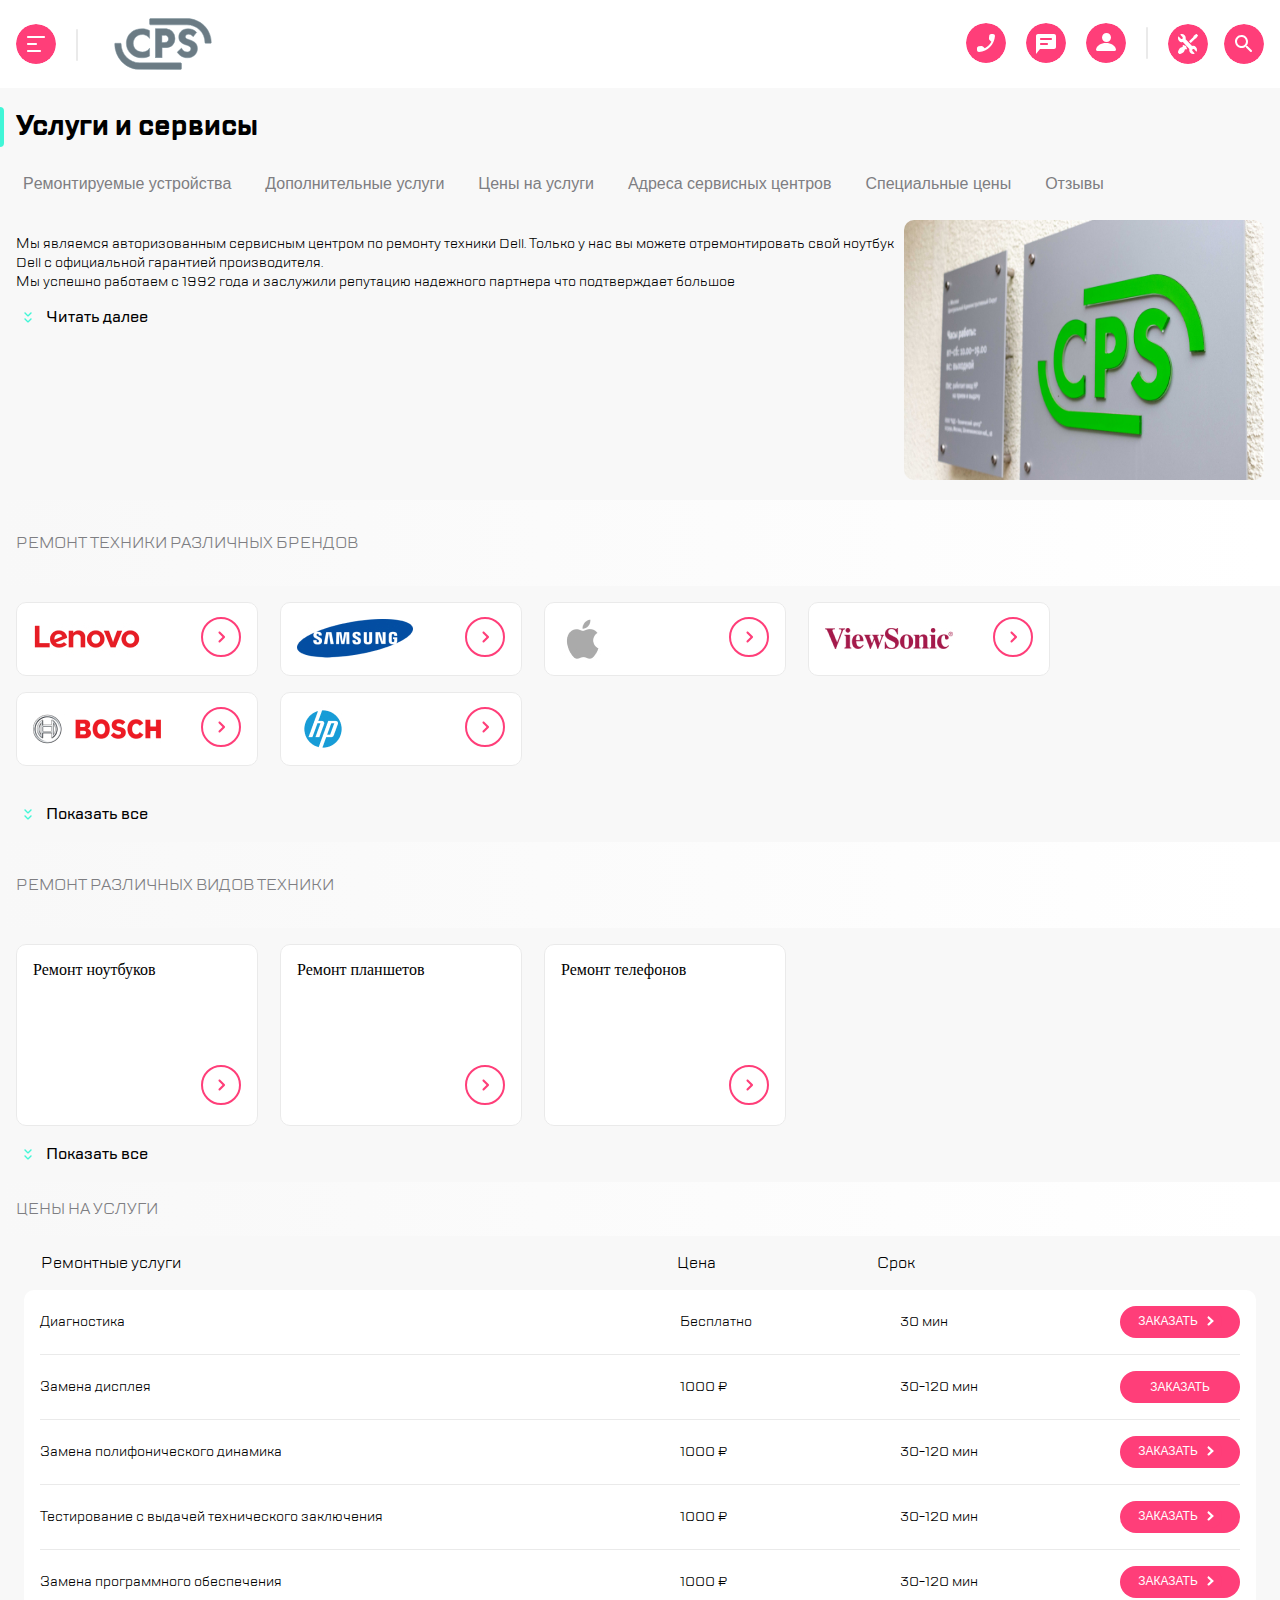
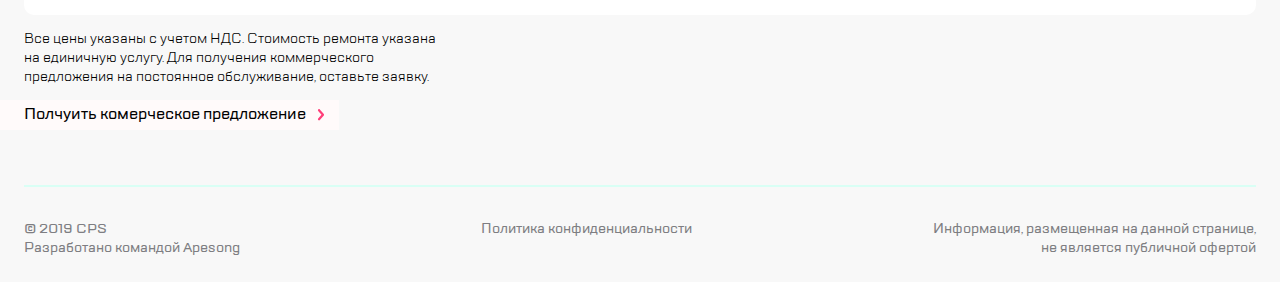
==== index.html @ 18a18266 "Updates" ====
<!DOCTYPE html>
<html lang="en">
<head>
    <meta charset="UTF-8">
    <meta name="viewport" content="width=device-width,user-scalable=no,initial-scale=1,maximum-scale=1,minimum-scale=1">
    <meta http-equiv="X-UA-Compatible" content="ie=edge">
    <title>Webpack 4 Starter</title>
<link href="style.css" rel="stylesheet"></head>
<body>
  <div class="container">
    <div class="popup-menu">
      <div class="popup-menu__content">
        <header class="popup-menu__header">
          <nav class="popup-menu__nav">
            <div class="popup-menu__button">
              <button class="popup-menu__burger popup-menu__button-head"></button>
              <img class="logo" src="img/icons/logo.svg">
            </div>
            <div class="popup-menu__button-menu">
              <button class="popup-menu__button-search popup-menu__button-head">
              </button>
            </div>
          </nav>
        </header>
        <main class="popup-menu__main">
          <ul class="popup-menu__main-table">
            <li class="popup-menu__list"><button class="popup-menu__button-list">Ремонт техники</button></li>
            <li class="popup-menu__list"><button class="popup-menu__button-list">Услуги и сервисы</button></li>
            <li class="popup-menu__list"><button class="popup-menu__button-list">Корпоративным клиентам</button></li>
            <li class="popup-menu__list"><button class="popup-menu__button-list">Продавцaм техники</button></li>
            <li class="popup-menu__list"><button class="popup-menu__button-list">Партнерам</button></li>
            <li class="popup-menu__list"><button class="popup-menu__button-list">Производителям</button></li>
            <li class="popup-menu__list"><button class="popup-menu__button-list">Наши сервисные центры</button></li>
            <li class="popup-menu__list"><button class="popup-menu__button-list">Контакты</button></li>
          </ul>
        </main>
        <footer class="popup-menu__footer">
          <div class="popup-menu__footer-conteiner-button">
            <button class="popup-menu__button-head popup-menu__footer-button--phone">
            </button>
            <button class="popup-menu__button-head popup-menu__footer-button--message">
            </button>
            <button class="popup-menu__button-head popup-menu__footer-button--profile">
            </button>
          </div>
          <div class="popup-menu__feedback">
            <p class="popup-menu__feedback-mail">mail@cps.com</p>
            <h1 class="popup-menu__feedback-phone">8 800 890 8900</h1>
          </div>
          <div class="popup-menu__language">
            <button class="popup-menu__language-button">RU</button>
            <button class="popup-menu__language-button">EN</button>
            <button class="popup-menu__language-button">CH</button>
          </div>
        </footer>
      </div>
    </div>

    <header class="header">
      <div class="header__menu">
        <div class="header__burger-menu">
          <button class="button button__burger"></button>
          <img class="header__logo" src="img/icons/logo.svg">
        </div>
        <div class="header__menu-buttons">
          <div class="header__mobil">
          <button class="button button__phone"></button>
          <button class="button button__message"></button>
          <button class="button button__profile"></button>
          </div>
          <button class="button button__repair"></button>
          <button class="button button__search"></button>
        </div>
      </div>
    </header>

    <menu>
      <nav class="menu container__menu">
        <div class="menu__menu-flex">
        <h1 class="menu__header-text">Услуги и сервисы</h1>
        <div class="menu__button">
          <p class="menu__text">Оставить заявку</p><button class="menu__button-remont"></button>
          <p class="menu__text">Статус ремонта</p><button class="menu__button-poisk"></button>
        </div>
        </div>
        <ul class="menu__navigation">
          <li class="menu__navigation-button"><button class="menu__navigation--button">Рeмонтируемые устройства</button></li>
          <li class="menu__navigation-button"><button class="menu__navigation--button">Дополнительные услуги</button></li>
          <li class="menu__navigation-button"><button class="menu__navigation--button">Цены на услуги</button></li>
          <li class="menu__navigation-button"><button class="menu__navigation--button">Адреса сервисных центров</button></li>
          <li class="menu__navigation-button"><button class="menu__navigation--button">Специальные цены</button></li>
          <li class="menu__navigation-button"><button class="menu__navigation--button">Отзывы</button></li>
        </ul>
      </nav>
    </menu>

    <section class="content">
      <div class="content__text">
        <p class="content__text-on">
          Мы являемся авторизованным сервисным центром по ремонту техники Dell.
          Только у нас вы можете отремонтировать свой ноутбук Dell с официальной гарантией производителя.<br>
          Мы успешно работаем с 1992 года и заслужили репутацию надежного партнера
          что подтверждает большое
        <span class="content__text-to">
          количество постоянных клиентов. Мы гордимся тем, что к нам обращаются по рекомендациям и, в свою очередь,
          советуют нас родным и близким.
        </span>
        </p>
        <div class="content__button">
          <img class="content__button-image" src="img/icons/icon-down.svg">
        <button class="content__button--show-text">Читать далее</button>
        </div>
      </div>
      <div class="content__image">
        <img class="content__pic" src="img/icons/biglogo.jpg">
      </div>
    </section>

    <section class="repaer-brend">
      <div class="repaer-brend__conteiter">
        <div class="repaer-brend__header">
          <p>РЕМОНТ ТЕХНИКИ РАЗЛИЧНЫХ БРЕНДОВ</p>
        </div>
        <div class="repaer-brend__swiper swiper">
          <ul class="repaer-brend__navigation swiper-wrapper">
            <li class="repaer-brend__slaid swiper-slide">
              <div class="repaer-brend__slaid-content slide__content">
                <img src="img/logo/lenovo.jpg">
                <a href="#"><img src="img/logo/next.svg"></a>
              </div>
            </li>
            <li class="repaer-brend__slaid swiper-slide">
              <div class="repaer-brend__slaid-content">
                <img src="img/logo/sams.jpg">
                <a href="#"><img src="img/logo/next.svg"></a>
              </div>
            </li>
            <li class="repaer-brend__slaid swiper-slide">
              <div class="repaer-brend__slaid-content">
                <img src="img/logo/aple.jpg">
                <a href="#"><img src="img/logo/next.svg"></a>
              </div>
            </li>
            <li class="repaer-brend__slaid swiper-slide">
              <div class="repaer-brend__slaid-content">
                <img src="img/logo/view.jpg">
                <a href="#"><img src="img/logo/next.svg"></a>
              </div>
            </li>
            <li class="repaer-brend__slaid swiper-slide">
              <div class="repaer-brend__slaid-content">
                <img src="img/logo/bosh.jpg">
                <a href="#"><img src="img/logo/next.svg"></a>
              </div>
            </li>
            <li class="repaer-brend__slaid swiper-slide">
              <div class="repaer-brend__slaid-content">
                <img src="img/logo/hp.jpg">
                <a href="#"><img src="img/logo/next.svg"></a>
              </div>
            </li>
            <li class="repaer-brend__slaid swiper-slide repaer-brend__show">
              <div class="repaer-brend__slaid-content">
                <img src="img/logo/acer.jpg">
                <a href="#"><img src="img/logo/next.svg"></a>
              </div>
            </li>
            <li class="repaer-brend__slaid swiper-slide repaer-brend__show">
              <div class="repaer-brend__slaid-content">
                <img src="img/logo/sony.jpg">
                <a href="#"><img src="img/logo/next.svg"></a>
              </div>
            </li>
            <li class="repaer-brend__slaid swiper-slide repaer-brend__show">
              <div class="repaer-brend__slaid-content">
                <img src="img/logo/lenovo.jpg">
                <a href="#"><img src="img/logo/next.svg"></a>
              </div>
            </li>
            <li class="repaer-brend__slaid swiper-slide repaer-brend__show">
              <div class="repaer-brend__slaid-content">
                <img src="img/logo/sams.jpg">
                <a href="#"><img src="img/logo/next.svg"></a>
              </div>
            </li>
            <li class="repaer-brend__slaid swiper-slide repaer-brend__show">
              <div class="repaer-brend__slaid-content">
                <img src="img/logo/aple.jpg">
                <a href="#"><img src="img/logo/next.svg"></a>
              </div>
            </li>
          </ul>
          <div class="repaer-brend__paginator swiper-pagination"></div>
        </div>
      </div>
      <div class="repaer-brend__button">
        <img class="repaer-brend-image" src="img/icons/icon-down.svg">
        <button class="repaer-brend__button--show-text">Показать все</button>
      </div>
    </section>

    <section class="repaer-apparats">
      <div class="repaer-apparats__conteiner">
        <div class="repaer-apparats__header">
          <p class="repaer-apparats__header-text">РЕМОНТ РАЗЛИЧНЫХ ВИДОВ ТЕХНИКИ</p>
        </div>
        <div class="repaer-apparats__swiper swiper-to">
          <ul class="repaer-apparats__navigation swiper-wrapper">
            <li class="repaer-apparats__slaid swiper-slide">
              <div class="repaer-apparats__slaid-content slide__content">
                <p class="repaer-apparats__slaid-content-text">Ремонт ноутбуков</p>
                <a href="#"><img src="img/logo/next.svg"></a>
              </div>
            </li>
            <li class="repaer-apparats__slaid swiper-slide">
              <div class="repaer-apparats__slaid-content slide__content">
                <p class="repaer-apparats__slaid-content-text">Ремонт планшетов</p>
                <a href="#"><img src="img/logo/next.svg"></a>
              </div>
            </li>
            <li class="repaer-apparats__slaid swiper-slide">
              <div class="repaer-apparats__slaid-content slide__content">
                <p class="repaer-apparats__slaid-content-text">Ремонт телефонов</p>
                <a href="#"><img src="img/logo/next.svg"></a>
              </div>
            </li>
            <li class="repaer-apparats__slaid swiper-slide repaer-apparats__show">
              <div class="repaer-apparats__slaid-content slide__content">
                <p class="repaer-apparats__slaid-content-text">Ремонт наушников</p>
                <a href="#"><img src="img/logo/next.svg"></a>
              </div>
            </li>
            <li class="repaer-apparats__slaid swiper-slide repaer-apparats__show">
              <div class="repaer-apparats__slaid-content slide__content">
                <p class="repaer-apparats__slaid-content-text">Ремонт моноблоков</p>
                <a href="#"><img src="img/logo/next.svg"></a>
              </div>
            </li>
            <li class="repaer-apparats__slaid swiper-slide repaer-apparats__show">
              <div class="repaer-apparats__slaid-content slide__content">
                <p class="repaer-apparats__slaid-content-text">Ремонт экранов</p>
                <a href="#"><img src="img/logo/next.svg"></a>
              </div>
            </li>
          </ul>
          <div class="repaer-apparats__paginator swiper-pagination-to"></div>
        </div>
      </div>
      <div class="repaer-apparats__button">
        <img class="repaer-apparats-image" src="img/icons/icon-down.svg">
        <button class="repaer-apparats__button--show-text">Показать все</button>
      </div>
    </section>

    <section class="pricer">
      <div class="pricer__conteiter">
        <div class="pricer__header">
          <p class="pricer__header-text">ЦЕНЫ НА УСЛУГИ</p>
        </div>
        <div class="pricer__table table">
          <div class="table__head">
            <div class="table__header-grow">Ремонтные услуги</div>
            <div class="table__header">Цена</div>
            <div class="table__header">Срок</div>
            <div class="table__header"></div>
          </div>
          <div class="table__body">
            <div class="table__row">
              <div class="table__data-grow">Диагностика</div>
              <div class="table__data">Бесплатно</div>
              <div class="table__data">30 мин</div>
              <div class="table__data-button">
                <button class="table__button">ЗАКАЗАТЬ<img src="img/icons/butt-price.svg"></button>
              </div>
            </div>
            <div class="table__row">
              <div class="table__data-grow">Замена дисплея</div>
              <div class="table__data">1000 ₽</div>
              <div class="table__data">30-120 мин</div>
              <div class="table__data-button">
                <button class="table__button">ЗАКАЗАТЬ</button>
              </div>
            </div>
            <div class="table__row">
              <div class="table__data-grow">Замена полифонического динамика</div>
              <div class="table__data">1000 ₽</div>
              <div class="table__data">30-120 мин</div>
              <div class="table__data-button">
                <button class="table__button">ЗАКАЗАТЬ<img src="img/icons/butt-price.svg"></button>
              </div>
            </div>
            <div class="table__row">
              <div class="table__data-grow">Тестирование с выдачей технического заключения</div>
              <div class="table__data">1000 ₽</div>
              <div class="table__data">30-120 мин</div>
              <div class="table__data-button">
                <button class="table__button">ЗАКАЗАТЬ<img src="img/icons/butt-price.svg"></button>
              </div>
            </div>
            <div class="table__row">
              <div class="table__data-grow">Замена программного обеспечения</div>
              <div class="table__data">1000 ₽</div>
              <div class="table__data">30-120 мин</div>
              <div class="table__data-button">
                <button class="table__button">ЗАКАЗАТЬ<img src="img/icons/butt-price.svg"></button>
              </div>
            </div>
          </div>
        </div>
        <div class="pricer__swiper swiper-the">
          <ul class="pricer__navigation swiper-wrapper">
            <li class="pricer__slaid swiper-slide slide">
              <div class="pricer__slaid-content slide__content">
                <p class="pricer__slaid--head">Ремонтные услуги</p>
                <p class="pricer__slaid--text">Тестирование с выдачей технического заключения</p>
                <p class="pricer__slaid--price-head">Цена</p>
                <p class="pricer__slaid--price">Беслпатно</p>
                <p class="pricer__slaid--time">Срок</p>
                <div class="pricer__slaid-flex">
                  <p class="pricer__slaid--time-min">30-120 мин</p>
                  <button class="pricer__button">Заказать<img src="img/icons/butt-price.svg"></button>
                </div>
              </div>
            </li>
            <li class="pricer__slaid swiper-slide">
              <div class="pricer__slaid-content slide__content">
                <p class="pricer__slaid--head">Ремонтные услуги</p>
                <p class="pricer__slaid--text">Тестирование с выдачей технического заключения</p>
                <p class="pricer__slaid--price-head">Цена</p>
                <p class="pricer__slaid--price">Беслпатно</p>
                <p class="pricer__slaid--time">Срок</p>
                <div class="pricer__slaid-flex">
                  <p class="pricer__slaid--time-min">30-120 мин</p>
                  <button class="pricer__button">Заказать<img src="img/icons/butt-price.svg"></button>
                </div>
              </div>
            </li>
            <li class="pricer__slaid swiper-slide">
              <div class="pricer__slaid-content slide__content">
                <p class="pricer__slaid--head">Ремонтные услуги</p>
                <p class="pricer__slaid--text">Тестирование с выдачей технического заключения</p>
                <p class="pricer__slaid--price-head">Цена</p>
                <p class="pricer__slaid--price">Беслпатно</p>
                <p class="pricer__slaid--time">Срок</p>
                <div class="pricer__slaid-flex">
                  <p class="pricer__slaid--time-min">30-120 мин</p>
                  <button class="pricer__button">Заказать<img src="img/icons/butt-price.svg"></button>
                </div>
              </div>
            </li>
            <li class="pricer__slaid swiper-slide">
              <div class="pricer__slaid-content slide__content">
                <p class="pricer__slaid--head">Ремонтные услуги</p>
                <p class="pricer__slaid--text">Тестирование с выдачей технического заключения</p>
                <p class="pricer__slaid--price-head">Цена</p>
                <p class="pricer__slaid--price">Беслпатно</p>
                <p class="pricer__slaid--time">Срок</p>
                <div class="pricer__slaid-flex">
                  <p class="pricer__slaid--time-min">30-120 мин</p>
                  <button class="pricer__button">Заказать<img src="img/icons/butt-price.svg"></button>
                </div>
              </div>
            </li>
            <li class="pricer__slaid swiper-slide">
              <div class="pricer__slaid-content slide__content">
                <p class="pricer__slaid--head">Ремонтные услуги</p>
                <p class="pricer__slaid--text">Тестирование с выдачей технического заключения</p>
                <p class="pricer__slaid--price-head">Цена</p>
                <p class="pricer__slaid--price">Беслпатно</p>
                <p class="pricer__slaid--time">Срок</p>
                <div class="pricer__slaid-flex">
                  <p class="pricer__slaid--time-min">30-120 мин</p>
                  <button class="pricer__button">Заказать<img src="img/icons/butt-price.svg"></button>
                </div>
              </div>
            </li>
          </ul>
          <div class="pricer__paginator swiper-pagination-the"></div>
        </div>
      </div>
    </section>

    <section class="price-text">
      <div class="price-text__conteiner">
        <p class="price-text__head">Все цены указаны с учетом НДС. Стоимость ремонта указана на единичную услугу.
          Для получения коммерческого предложения на постоянное обслуживание, оставьте заявку.</p>
        <button class="price-text__button">Полчуить комерческое предложение <img class="price-text__img" src="img/icons/text-price.svg"></button>
      </div>
    </section>

    <footer class="footer">
      <div class="footer__conteiner">
        <div class="footer__copyright">© 2019 CPS <br> Разработано командой Apesong</div>
        <div class="footer__privacy">Политика конфиденциальности</div>
        <div class="footer__information">Информация, размещенная на данной странице, <br>не является публичной офертой</div>
      </div>
    </footer>

    <section class="modal-fettback">
      <div class="modal-fettback__content">
        <div class="modal-fettback__header">
          <button class="modal-fettback__header-button"></button>
          <p class="modal-fettback__header-text">Обратная связь</p>
        </div>
        <div class="modal-fettback__main">
          <input class="modal-fettback__list" placeholder="Имя">
          <input class="modal-fettback__list" placeholder="Телефон">
          <input class="modal-fettback__list" placeholder="Электонная почта">
          <textarea class="modal-fettback__area" placeholder="Сообщение"></textarea>
        </div>
        <div class="modal-fettback__footer">
          <p class="modal-fettback__footer-text">Нажимая “отправить”,
            вы даете согласие на обработку персональных данных
            и соглашаетесь с нашей политикой конфиденциальности</p>
          <div class="modal-fettback__flex">
          <button class="modal-fettback__footer-button">ОТПРАВИТЬ<img src="img/icons/butt-price.svg"></button>
        </div>
        </div>
      </div>
    </section>
    <section class="modal-call">
      <div class="modal-call__content">
        <div class="modal-call__header">
          <button class="modal-call__button"></button>
          <p class="modal-call__header-message">Заказать звонок</p>
        </div>
        <div class="modal-call__main">
          <input type="tel" class="modal-call__phone" placeholder="Телефон">
          <p class="modal-call__text-main">Нажимая “отправить”, вы даете согласие <span class="modal-call__text-red">на обработку
            персональных данных</span> и соглашаетесь с нашей <span class="modal-call__text-red">политикой конфиденциальности</span></p>
          <div class="modal-call__flex">
            <button class="modal-call__button-main">ОТПРАВИТЬ<img src="img/icons/butt-price.svg"></button>
          </div>
        </div>
      </div>
    </section>


  </div>
  <script src="https://unpkg.com/swiper/swiper-bundle.min.js"></script>
<script type="text/javascript" src="./js/bundle.js"></script></body>
</html>
---- style.css ----
@import url(https://unpkg.com/swiper/swiper-bundle.min.css);
@font-face {
  font-family: 'TTLakes-Regular';
  src: url(./fonts/TTLakes-Regular.eot);
  src: local('TT Lakes Regular'), local('TTLakes-Regular'),
  url(./fonts/TTLakes-Regular.eot?#iefix) format('embedded-opentype'),
  url(./fonts/TTLakes-Regular.woff) format('woff'),
  url(./fonts/TTLakes-Regular.ttf) format('truetype');
  font-weight: normal;
  font-style: normal;
}

@font-face {
  font-family: 'TTLakes-Medium';
  src: url(./fonts/TTLakes-Medium.eot);
  src: local('TT Lakes Medium'), local('TTLakes-Medium'),
  url(./fonts/TTLakes-Medium.eot?#iefix) format('embedded-opentype'),
  url(./fonts/TTLakes-Medium.woff) format('woff'),
  url(./fonts/TTLakes-Medium.ttf) format('truetype');
  font-weight: 500;
  font-style: normal;
}

@font-face {
  font-family: 'TTLakes-Bold';
  src: url(./fonts/TTLakes-Bold.eot);
  src: local('TT Lakes Bold'), local('TTLakes-Bold'),
  url(./fonts/TTLakes-Bold.eot?#iefix) format('embedded-opentype'),
  url(./fonts/TTLakes-Bold.woff) format('woff'),
  url(./fonts/TTLakes-Bold.ttf) format('truetype');
  font-weight: bold;
  font-style: normal;
}

.content__button {
  display: flex; }

.content__button--show-text {
  border: none;
  background-color: #F8F8F8;
  font-family: 'TTLakes-Medium';
  font-size: 16px; }

.content__text {
  margin-left: 16px; }

.content__text-on {
  font-family: TTLakes-Regular;
  font-size: 14px; }

.content__text-to {
  display: none; }

@media (min-width: 768px) {
  .content {
    display: flex; } }

.content__image {
  margin-right: 16px; }

.content__pic {
  width: 360px;
  height: 260px;
  border-radius: 10px; }

@media (min-width: 1440px) {
  .content__pic {
    width: 530px;
    height: 383px;
    border-radius: 10px; } }

.header {
  background-color: white; }
  .header__menu {
    display: flex;
    justify-content: space-between;
    align-items: center; }
  .header__burger-menu {
    display: flex;
    align-items: center;
    margin: 18px 0px 18px 16px; }
  .header__logo {
    margin: 0 16px 0 16px; }
  .header__menu-buttons {
    display: flex;
    align-items: center; }
  .header__menu-buttons::before {
    display: block;
    content: "";
    width: 2px;
    height: 32px;
    background-color: #EAEAEA;
    border-radius: 1px;
    margin: 4px 20px 0 0; }
  .header__mobil {
    display: none; }
  @media (min-width: 768px) {
    .header__mobil {
      display: block;
      margin-right: 42px; }
    .header__mobil::after {
      position: absolute;
      content: '';
      width: 2px;
      height: 32px;
      background-color: #EAEAEA;
      border-radius: 1px;
      margin: 4px 0 0 20px; }
    .header__menu-buttons::before {
      display: none; }
    .header__mobil button:nth-child(2) {
      margin: 0 16px 0 16px; }
    .header__burger-menu button {
      margin-right: 42px; }
    .header__burger-menu button::after {
      position: absolute;
      content: '';
      width: 2px;
      height: 32px;
      background-color: #EAEAEA;
      border-radius: 1px;
      margin: -15px 0 0 40px; } }

@media (min-width: 1440px) {
  .header {
    display: none; } }

.button {
  cursor: pointer;
  width: 40px;
  height: 40px;
  border-radius: 50%;
  background-color: white;
  border: none; }
  .button__burger {
    background-image: url(./static/burger.svg); }
  .button__repair {
    background-image: url(./static/repair.svg); }
  .button__search {
    background-image: url(./static/search.svg);
    margin: 0 16px; }
  .button__phone {
    background-image: url(./static/call.svg); }
  .button__message {
    background-image: url(./static/chat.svg); }
  .button__profile {
    background-image: url(./static/profile.svg); }

.menu__header-text {
  font-family: TTLakes-Bold;
  font-size: 28px;
  margin-left: 16px; }

.menu__header-text::before {
  position: absolute;
  display: flex;
  content: "";
  width: 4px;
  height: 40px;
  background: #41f6d7;
  text-align: center;
  margin: 0 0 0 -16px;
  border-bottom-right-radius: 5px;
  border-top-right-radius: 5px; }

.menu__navigation {
  display: flex;
  list-style-type: none;
  overflow-y: auto;
  -ms-overflow-style: none;
  scrollbar-width: none;
  margin-bottom: 16px; }

.menu__navigation::-webkit-scrollbar {
  width: 0;
  height: 0; }

.menu__navigation--button {
  height: 40px;
  white-space: nowrap;
  color: #7E7E82;
  border: solid 2px #F8F8F8;
  background-color: #F8F8F8;
  padding: 0 9px 0 16px;
  margin-left: 5px;
  font-size: 16px; }

.menu__navigation--button:hover {
  border: 2px solid #B8FFEC;
  box-sizing: border-box;
  border-radius: 6px;
  background-color: white; }

.menu__button {
  display: none; }

@media (min-width: 1440px) {
  .menu__button {
    display: flex;
    justify-content: flex-end;
    margin-right: 16px;
    align-items: center; }
  .menu__button-remont {
    margin-right: 32px;
    cursor: pointer;
    width: 40px;
    height: 40px;
    border-radius: 50%;
    background-color: white;
    border: none;
    background-image: url(./static/repair.svg); }
  .menu__button-poisk {
    margin-right: 32px;
    cursor: pointer;
    width: 40px;
    height: 40px;
    border-radius: 50%;
    background-color: white;
    border: none;
    background-image: url(./static/checkstatus.svg); }
  .menu__text {
    font-family: TTLakes-Regular;
    font-size: 16px;
    margin-right: 8px; }
  .menu__menu-flex {
    display: flex;
    justify-content: space-between;
    align-items: center; }
  .menu__header-text::before {
    position: absolute;
    display: flex;
    content: "";
    width: 4px;
    height: 40px;
    background: #41f6d7;
    text-align: center;
    margin: 0 0 0 -16px;
    border-bottom-right-radius: 5px;
    border-top-right-radius: 5px; } }

ul,
li {
  margin: 0;
  padding: 0;
  list-style: none; }

menu {
  margin: 0;
  padding: 0; }

.repaer-brend__header {
  font-size: 16px;
  color: #7E7E82;
  font-family: TTLakes-Regular;
  margin-top: 16px;
  margin-bottom: 16px;
  padding: 16px 0 16px 16px;
  background: linear-gradient(90deg, #F8F8F8 0%, #FFFFFF 98.61%); }

.repaer-brend__slaid-content {
  border: 1px solid #EAEAEA;
  max-width: 240px;
  min-width: 240px;
  height: 72px;
  background-color: white;
  display: flex;
  justify-content: space-between;
  align-items: center;
  border-radius: 10px; }

.repaer-brend__slaid {
  max-width: 0;
  min-width: 240px;
  padding: 0 24px 16px 0; }

.repaer-brend__paginator {
  margin-top: 20px; }

.repaer-brend__navigation {
  margin-bottom: 20px;
  margin-left: 16px; }

.repaer-brend a {
  margin-right: 16px; }

.repaer-brend img {
  margin-left: 16px; }

.repaer-brend__button {
  display: none; }

@media (min-width: 768px) {
  .repaer-brend__navigation {
    display: flex;
    flex-wrap: wrap; }
  .repaer-brend__show {
    display: none; }
  .repaer-brend__button {
    display: flex;
    align-items: center; }
  .repaer-brend__button--show-text {
    border: none;
    background-color: #F8F8F8;
    font-family: 'TTLakes-Medium';
    font-size: 16px; } }

.repaer-apparats__header {
  font-size: 16px;
  color: #7E7E82;
  font-family: TTLakes-Regular;
  margin-top: 16px;
  margin-bottom: 16px;
  padding: 16px 0 16px 16px;
  background: linear-gradient(90deg, #F8F8F8 0%, #FFFFFF 98.61%); }

.repaer-apparats__header-text {
  font-family: TTLakes-Regular; }

.repaer-apparats__slaid-content {
  border: 1px solid #EAEAEA;
  max-width: 240px;
  min-width: 240px;
  height: 180px;
  background-color: white;
  display: flex;
  justify-content: space-between;
  align-items: center;
  border-radius: 10px; }

.repaer-apparats__slaid {
  max-width: 0;
  min-width: 240px;
  padding: 0 24px 16px 0; }

.repaer-apparats__paginator {
  display: flex;
  justify-content: center; }

.repaer-apparats__navigation {
  margin-left: 16px; }

.repaer-apparats a {
  align-self: flex-end;
  margin: 0 16px 16px 0; }

.repaer-apparats p {
  align-self: flex-start;
  font-size: 16px; }

.repaer-apparats__slaid-content-text {
  margin-left: 16px; }

.repaer-apparats__button {
  display: none; }

@media (min-width: 768px) {
  .repaer-apparats__paginator {
    display: none; }
  .repaer-apparats__navigation {
    display: flex;
    flex-wrap: wrap; }
  .repaer-apparats__show {
    display: none; }
  .repaer-apparats__button {
    margin-left: 16px;
    display: flex;
    align-items: center; }
  .repaer-apparats__button--show-text {
    border: none;
    background-color: #F8F8F8;
    font-family: 'TTLakes-Medium';
    font-size: 16px; } }

.pricer__header {
  font-size: 16px;
  color: #7E7E82;
  font-family: TTLakes-Regular; }

.pricer__slaid-content {
  border: 1px solid #EAEAEA;
  max-width: 240px;
  min-width: 240px;
  height: 180px;
  background-color: white;
  align-items: center;
  border-radius: 10px;
  padding: 16px 0 16px 16px; }

.pricer__slaid {
  max-width: 0;
  min-width: 240px;
  padding: 0 40px 16px 0; }

.pricer__paginator {
  display: flex;
  justify-content: center; }

.pricer__navigation {
  margin-left: 16px; }

.pricer__header {
  margin-top: 16px;
  margin-bottom: 16px;
  padding: 16px 0 16px 16px;
  background: linear-gradient(90deg, #F8F8F8 0%, #FFFFFF 98.61%); }

.pricer__header-text {
  font-family: TTLakes-Regular;
  font-size: 16px; }

.pricer p {
  margin: 0; }

.pricer__button {
  cursor: pointer;
  width: 120px;
  height: 32px;
  border-radius: 20px;
  background-color: #FF3E79;
  border: none;
  color: white;
  font-size: 12px;
  margin: -5px 16px 0 0; }

.pricer img {
  vertical-align: middle; }

.pricer__slaid-flex {
  display: flex;
  justify-content: space-between; }

.pricer__slaid--head {
  font-size: 14px;
  font-family: TTLakes-Regular;
  color: #7E7E82;
  padding-bottom: 4px; }

.pricer__slaid--text {
  font-size: 14px;
  font-family: TTLakes-Regular;
  padding-bottom: 16px; }

.pricer__slaid--price-head {
  font-size: 14px;
  font-family: TTLakes-Regular;
  color: #7E7E82;
  padding-bottom: 4px; }

.pricer__slaid--price {
  font-size: 14px;
  font-family: TTLakes-Regular;
  padding-bottom: 16px; }

.pricer__slaid--time {
  font-size: 14px;
  font-family: TTLakes-Regular;
  color: #7E7E82;
  padding-bottom: 4px; }

.pricer__slaid--time-min {
  font-size: 14px;
  font-family: TTLakes-Regular; }

.pricer__table {
  display: none; }

@media (min-width: 768px) {
  .pricer__paginator {
    display: none; }
  .pricer__swiper {
    display: none; }
  .pricer__table {
    display: block; } }

.price-text__head {
  font-family: TTLakes-Regular;
  font-size: 14px;
  padding-left: 24px;
  max-width: 420px; }

.price-text__button {
  border: none;
  background-color: snow;
  font-size: 16px;
  font-family: TTLakes-Medium;
  text-align: left;
  padding-left: 24px;
  margin-bottom: 55px; }

.price-text__img {
  vertical-align: middle; }

.footer__conteiner {
  display: flex;
  flex-direction: column;
  justify-content: center;
  border-top: 2px solid #D9FFF5; }

.footer__copyright {
  font-family: TTLakes-Medium;
  font-size: 14px;
  color: #7E7E82;
  padding-top: 16px;
  padding-bottom: 16px;
  display: flex;
  justify-content: center;
  text-align: center; }

.footer__privacy {
  font-family: TTLakes-Medium;
  font-size: 14px;
  color: #7E7E82;
  padding-bottom: 16px;
  display: flex;
  justify-content: center; }

.footer__information {
  font-family: TTLakes-Medium;
  font-size: 14px;
  color: #7E7E82;
  display: flex;
  justify-content: center;
  text-align: center; }

@media (min-width: 768px) {
  .footer__conteiner {
    margin: 0 24px;
    padding-top: 32px;
    padding-bottom: 25px;
    display: flex;
    flex-direction: row;
    justify-content: space-between; }
  .footer__copyright {
    padding: 0;
    text-align: start; }
  .footer__privacy {
    padding: 0; }
  .footer__information {
    text-align: end; } }

.table__head {
  display: flex;
  justify-content: space-between;
  margin: 16px;
  font-size: 16px;
  font-family: TTLakes-Regular; }

.table__body {
  display: flex;
  flex-direction: column;
  background-color: white;
  margin: 0 24px;
  padding: 0 16px;
  font-family: TTLakes-Regular;
  font-size: 14px;
  border-radius: 10px; }

.table__row {
  display: flex;
  justify-content: space-between;
  height: 64px;
  border-bottom: 1px solid #EAEAEA;
  align-items: center; }

.table__row:nth-child(5) {
  border-bottom: 1px solid white; }

.table__button {
  cursor: pointer;
  width: 120px;
  height: 32px;
  border-radius: 20px;
  background-color: #FF3E79;
  border: none;
  color: white;
  font-size: 12px; }

.table img {
  vertical-align: middle;
  padding-bottom: 2px; }

.table__data-grow {
  display: flex;
  width: 50%; }

.table__data {
  display: flex;
  width: 15%; }

.table__header-grow {
  display: flex;
  width: 50%;
  padding-left: 25px; }

.table__header {
  display: flex;
  width: 15%; }

.popup-menu {
  position: fixed;
  z-index: 2;
  transition: .3s;
  max-width: 0;
  visibility: hidden;
  opacity: 1; }
  .popup-menu__open-menu {
    position: fixed;
    visibility: visible;
    min-width: 100%;
    opacity: 1;
    transform: translate(320px, 0);
    transition: 0.3s;
    background-color: rgba(255, 255, 255, 0.8); }
  .popup-menu__nav {
    display: flex;
    justify-content: space-between; }
  .popup-menu__content {
    display: flex;
    flex-direction: column;
    width: 320px;
    height: 100vh;
    background-color: #FFFFFF;
    transform: translate(-100%, 0);
    transition: 0.3s;
    min-height: 100%;
    box-shadow: 16px 0px 52px rgba(14, 24, 80, 0.2); }
  .popup-menu__main {
    flex: 1 1 auto;
    overflow: hidden; }
  .popup-menu__button-head {
    cursor: pointer;
    width: 40px;
    height: 40px;
    border-radius: 50%;
    background-color: white;
    border: none; }
  .popup-menu__button-search {
    background-image: url(./static/search.svg); }
  .popup-menu__burger {
    background-image: url(./static/close.svg);
    margin-right: 16px; }
  .popup-menu__footer-button--phone {
    background-image: url(./static/call.svg); }
  .popup-menu__footer-button--message {
    background-image: url(./static/chat.svg); }
  .popup-menu__footer-button--profile {
    background-image: url(./static/profile.svg); }
  .popup-menu__nav {
    display: flex;
    align-items: center; }
  .popup-menu__button {
    display: flex;
    align-items: center; }
  .popup-menu__header {
    padding: 18px 16px;
    margin-bottom: 30px; }
  .popup-menu__list {
    list-style-type: none;
    margin: 0;
    padding: 0; }
  .popup-menu__main-table {
    margin-left: 16px; }
  .popup-menu__button-list {
    border: none;
    background-color: white;
    padding: 0;
    font-size: 16px;
    font-family: TTLakes-Regular;
    margin-bottom: 24px; }
  .popup-menu__footer-conteiner-button button:nth-child(2) {
    margin: 0 16px; }
  .popup-menu__footer-conteiner-button {
    margin-left: 16px; }
  .popup-menu__feedback {
    font-family: TTLakes-Regular;
    margin-left: 16px; }
  .popup-menu__feedback-phone {
    font-family: TTLakes-Bold; }
  .popup-menu__language-button {
    border: none;
    background-color: white;
    font-size: 16px;
    font-family: TTLakes-Medium;
    padding: 0; }
  .popup-menu__language {
    margin-left: 16px;
    margin-bottom: 32px; }
  .popup-menu__language button:nth-child(2) {
    margin: 0 7px; }
  .popup-menu__button-list:focus, .popup-menu__button-list:hover {
    color: #7e7e82;
    transition: 0.5s; }
  .popup-menu__button-list {
    cursor: pointer; }
  .popup-menu__button-list::before {
    position: absolute;
    display: flex;
    content: "";
    width: 4px;
    height: 32px;
    background: #41f6d7;
    text-align: center;
    margin: -6px 0 0 -16px;
    border-bottom-right-radius: 5px;
    border-top-right-radius: 5px;
    transition: 0.5s;
    opacity: 0; }
  .popup-menu__button-list:focus::before, .popup-menu__button-list:hover::before {
    opacity: 1; }
  .popup-menu__language-button:focus, .popup-menu__language-button:hover {
    color: #7e7e82;
    cursor: pointer;
    transition: 0.5s; }

@media (min-width: 1440px) {
  .popup-menu {
    visibility: visible; }
    .popup-menu__content {
      transform: translate(-100%, 0);
      transition: 0s;
      min-height: 100%;
      box-shadow: none; }
    .popup-menu__burger {
      display: none; } }

.modal-fettback {
  position: fixed;
  transition: .3s;
  visibility: hidden;
  opacity: 1;
  z-index: 3;
  display: flex;
  justify-content: flex-end;
  top: 0;
  right: 0;
  transform: translate(100%, 0); }
  .modal-fettback__feetback-open {
    position: fixed;
    visibility: visible;
    min-width: 100vw;
    opacity: 1;
    transform: translate(0, 0);
    background-color: rgba(255, 255, 255, 0.8);
    z-index: 2; }
  .modal-fettback__content {
    max-width: 320px;
    background-color: white;
    min-height: 100%;
    opacity: 1;
    height: 100vh;
    box-shadow: -2px 0px 4px rgba(69, 79, 126, 0.02), 16px 0px 52px rgba(14, 24, 80, 0.2); }
  .modal-fettback__header {
    margin-left: 16px; }
  .modal-fettback__header-button {
    background-image: url(./static/close.svg);
    cursor: pointer;
    width: 40px;
    height: 40px;
    border-radius: 50%;
    background-color: white;
    border: none;
    margin-top: 16px; }
  .modal-fettback__header-text {
    margin-top: 40px;
    font-family: TTLakes-Bold;
    font-size: 24px; }
  .modal-fettback__main {
    display: flex;
    flex-direction: column;
    max-width: 288px; }
  .modal-fettback__area::-webkit-input-placeholder, .modal-fettback__list::-webkit-input-placeholder {
    color: #B5B6BC; }
  .modal-fettback__area::-moz-placeholder, .modal-fettback__list::-moz-placeholder {
    color: #B5B6BC; }
  .modal-fettback__area:-ms-input-placeholder, .modal-fettback__list:-ms-input-placeholder {
    color: #B5B6BC; }
  .modal-fettback__area::placeholder, .modal-fettback__list::placeholder {
    color: #B5B6BC; }
  .modal-fettback__list {
    margin-left: 16px;
    padding: 12px 0 12px 16px;
    font-size: 16px;
    margin-bottom: 16px;
    border: 1px solid #EAEAEA;
    border-radius: 5px;
    font-family: TTLakes-Regular; }
  .modal-fettback__area {
    max-width: 255px;
    height: 118px;
    margin-left: 16px;
    border: 1px solid #EAEAEA;
    border-radius: 5px;
    font-size: 16px;
    padding: 12px 0 0 16px;
    font-family: TTLakes-Regular; }
  .modal-fettback__footer {
    margin-left: 16px;
    margin-bottom: 75px; }
  .modal-fettback__footer-text {
    font-family: TTLakes-Regular;
    font-size: 16px; }
  .modal-fettback__footer-button {
    font-family: TTLakes-Medium;
    cursor: pointer;
    width: 136px;
    height: 32px;
    background-color: #FF3E79;
    border: none;
    color: white;
    border-radius: 15px;
    display: flex;
    align-items: center;
    padding-left: 18px; }
  .modal-fettback__flex {
    display: flex;
    justify-content: flex-end;
    margin-right: 16px; }
  @media (min-width: 1440px) {
    .modal-fettback__header-button {
      position: absolute;
      margin-left: -70px;
      margin-top: auto; }
    .modal-fettback__header-text {
      margin-top: 16px; }
    .modal-fettback__header-text::before {
      position: absolute;
      display: flex;
      content: "";
      width: 4px;
      height: 40px;
      background: #41f6d7;
      text-align: center;
      margin: 0 0 0 -16px;
      border-bottom-right-radius: 5px;
      border-top-right-radius: 5px; } }

.modal-call {
  position: fixed;
  transition: .3s;
  visibility: hidden;
  opacity: 1;
  z-index: 3;
  display: flex;
  justify-content: flex-end;
  top: 0;
  right: 0;
  transform: translate(100%, 0); }
  .modal-call__open {
    position: fixed;
    visibility: visible;
    min-width: 100vw;
    opacity: 1;
    transform: translate(0, 0);
    background-color: rgba(255, 255, 255, 0.8);
    z-index: 2; }
  .modal-call__content {
    max-width: 320px;
    background-color: #FFFFFF;
    min-height: 100%;
    opacity: 1;
    height: 100vh;
    box-shadow: -2px 0px 4px rgba(69, 79, 126, 0.02), 16px 0px 52px rgba(14, 24, 80, 0.2); }
  .modal-call__button {
    background-image: url(./static/close.svg);
    cursor: pointer;
    width: 40px;
    height: 40px;
    border-radius: 50%;
    background-color: white;
    border: none;
    margin-top: 16px;
    margin-left: 16px; }
  .modal-call__header-message {
    margin-top: 40px;
    font-family: TTLakes-Bold;
    font-size: 24px;
    margin-left: 16px; }
  .modal-call__phone::-webkit-input-placeholder {
    color: #B5B6BC; }
  .modal-call__phone::-moz-placeholder {
    color: #B5B6BC; }
  .modal-call__phone:-ms-input-placeholder {
    color: #B5B6BC; }
  .modal-call__phone::placeholder {
    color: #B5B6BC; }
  .modal-call__phone {
    margin-left: 16px;
    padding: 12px 0 12px 16px;
    font-size: 16px;
    margin-bottom: 16px;
    border: 1px solid #EAEAEA;
    border-radius: 5px;
    font-family: TTLakes-Regular;
    min-width: 248px; }
  .modal-call__text-main {
    font-family: TTLakes-Regular;
    font-size: 14px;
    margin-left: 16px;
    color: #7E7E82;
    margin-right: 16px; }
  .modal-call__flex {
    display: flex;
    justify-content: flex-end; }
  .modal-call__button-main {
    font-family: TTLakes-Medium;
    cursor: pointer;
    width: 136px;
    height: 32px;
    background-color: #FF3E79;
    border: none;
    color: white;
    border-radius: 15px;
    display: flex;
    align-items: center;
    padding-left: 18px;
    margin-right: 16px; }
  .modal-call__text-red {
    color: red; }
  @media (min-width: 1440px) {
    .modal-call__button {
      position: absolute;
      margin-left: -60px;
      margin-top: auto; }
    .modal-call__header-message {
      margin-top: 16px; }
    .modal-call__header-message::before {
      position: absolute;
      display: flex;
      content: "";
      width: 4px;
      height: 40px;
      background: #41f6d7;
      text-align: center;
      margin: 0 0 0 -16px;
      border-bottom-right-radius: 5px;
      border-top-right-radius: 5px; } }

@font-face {
  font-family: 'Comic';
  src: url(./fonts/comic.ttf) format("truetype");
  font-weight: normal;
  font-style: italic; }

body {
  background-color: #F8F8F8;
  padding: 0;
  margin: 0; }

@media (min-width: 1440px) {
  body {
    display: flex; }
  .container {
    margin-left: 320px; } }

span.swiper-pagination-bullet {
  background: #bababa; }

span.swiper-pagination-bullet-active {
  background: #B5B6BC; }


/*# sourceMappingURL=style.css.map*/
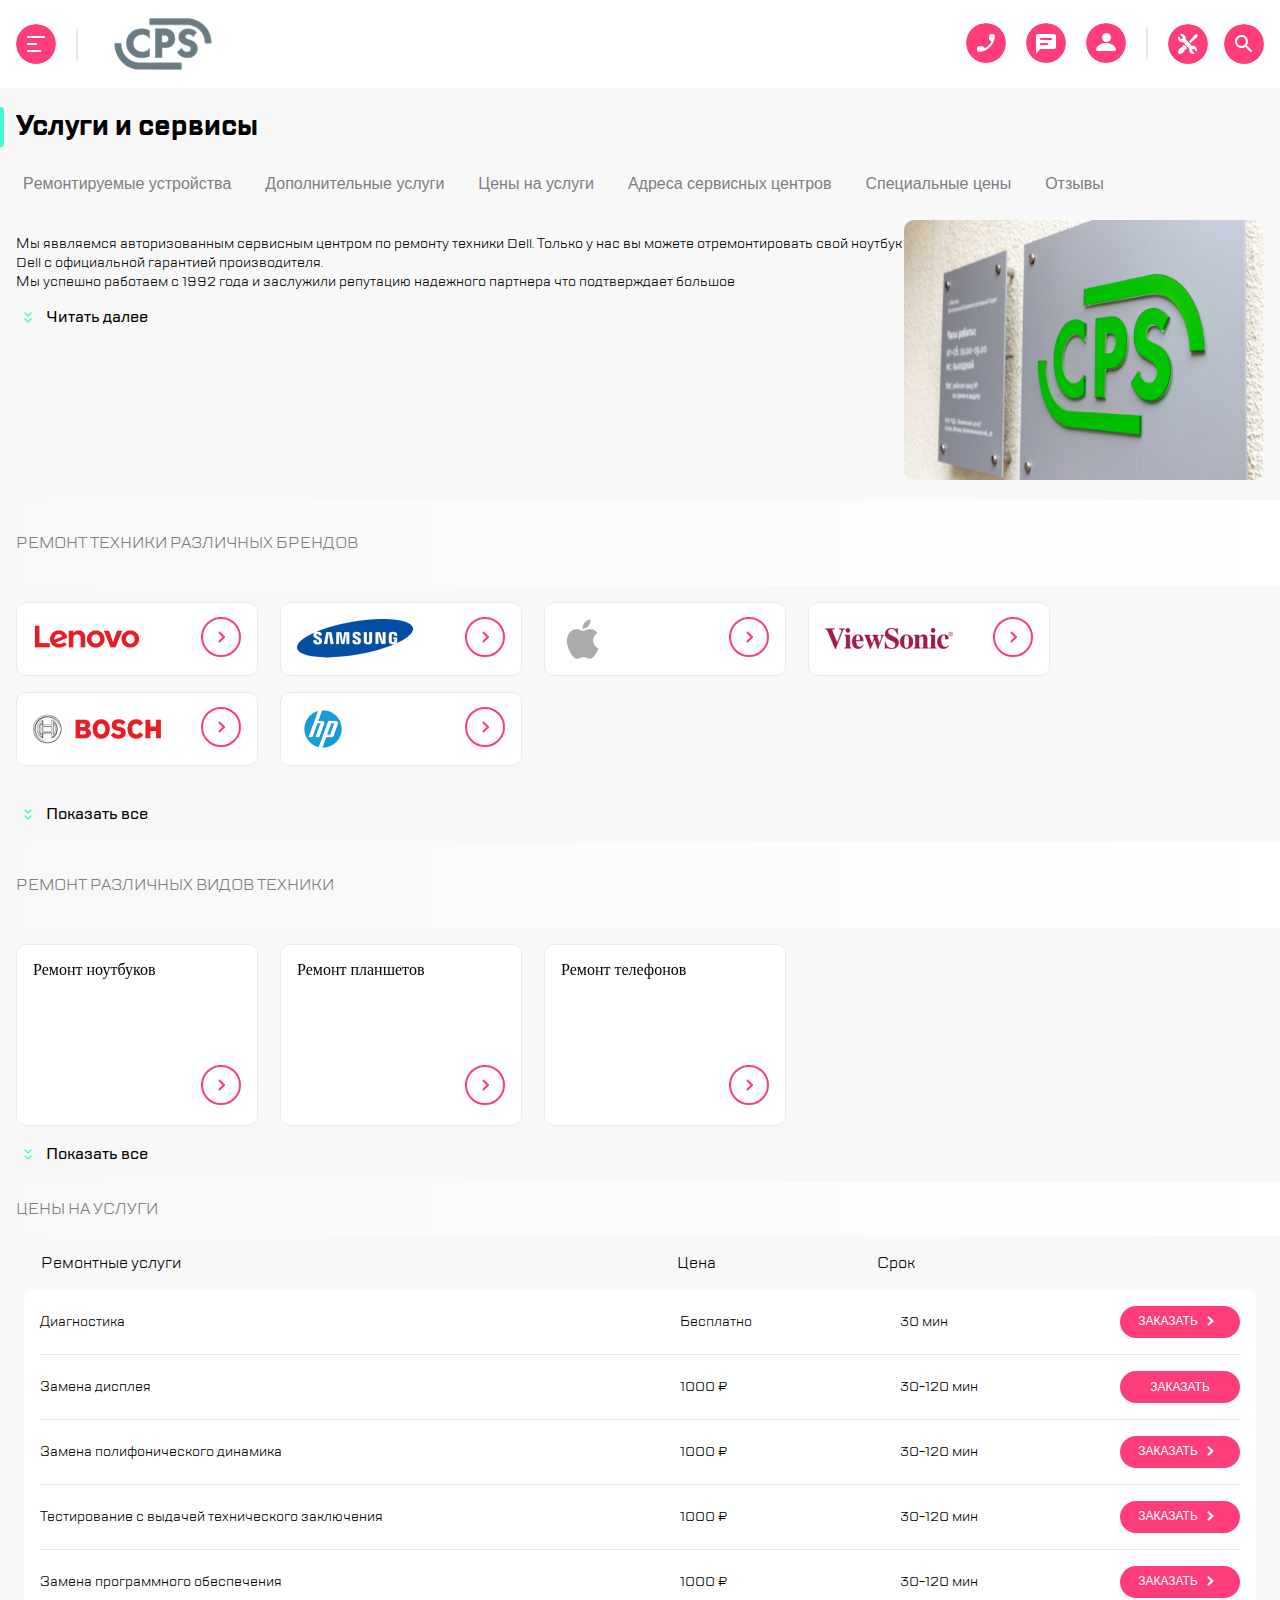
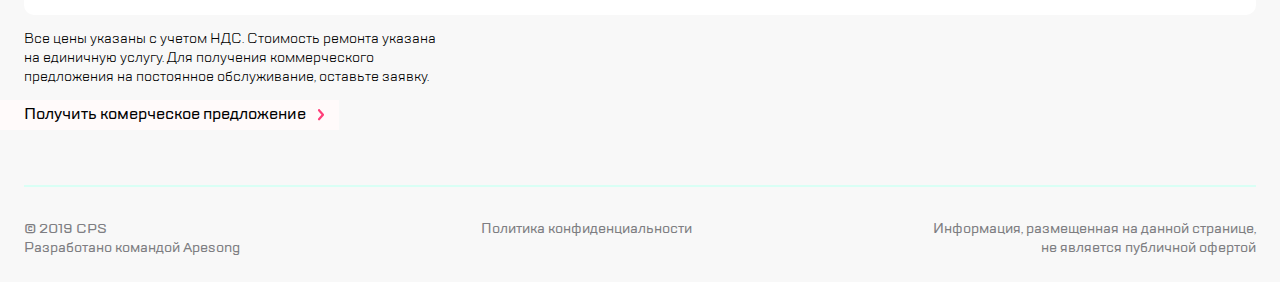
==== commit d0d96ff0: "Updates" ====
--- a/index.html
+++ b/index.html
@@ -97,7 +97,7 @@
     <section class="content">
       <div class="content__text">
         <p class="content__text-on">
-          Мы являемся авторизованным сервисным центром по ремонту техники Dell.
+          Мы яввляемся авторизованным сервисным центром по ремонту техники Dell.
           Только у нас вы можете отремонтировать свой ноутбук Dell с официальной гарантией производителя.<br>
           Мы успешно работаем с 1992 года и заслужили репутацию надежного партнера
           что подтверждает большое
@@ -384,7 +384,7 @@
       <div class="price-text__conteiner">
         <p class="price-text__head">Все цены указаны с учетом НДС. Стоимость ремонта указана на единичную услугу.
           Для получения коммерческого предложения на постоянное обслуживание, оставьте заявку.</p>
-        <button class="price-text__button">Полчуить комерческое предложение <img class="price-text__img" src="img/icons/text-price.svg"></button>
+        <button class="price-text__button">Получить комерческое предложение <img class="price-text__img" src="img/icons/text-price.svg"></button>
       </div>
     </section>
 
@@ -418,6 +418,7 @@
         </div>
       </div>
     </section>
+
     <section class="modal-call">
       <div class="modal-call__content">
         <div class="modal-call__header">
--- a/style.css
+++ b/style.css
@@ -304,6 +304,15 @@
     font-family: 'TTLakes-Medium';
     font-size: 16px; } }
 
+.swiper-to {
+  margin-left: auto;
+  margin-right: auto;
+  position: relative;
+  overflow: hidden;
+  list-style: none;
+  padding: 0;
+  z-index: 1; }
+
 .repaer-apparats__header {
   font-size: 16px;
   color: #7E7E82;
@@ -370,6 +379,15 @@
     background-color: #F8F8F8;
     font-family: 'TTLakes-Medium';
     font-size: 16px; } }
+
+.swiper-the {
+  margin-left: auto;
+  margin-right: auto;
+  position: relative;
+  overflow: hidden;
+  list-style: none;
+  padding: 0;
+  z-index: 1; }
 
 .pricer__header {
   font-size: 16px;
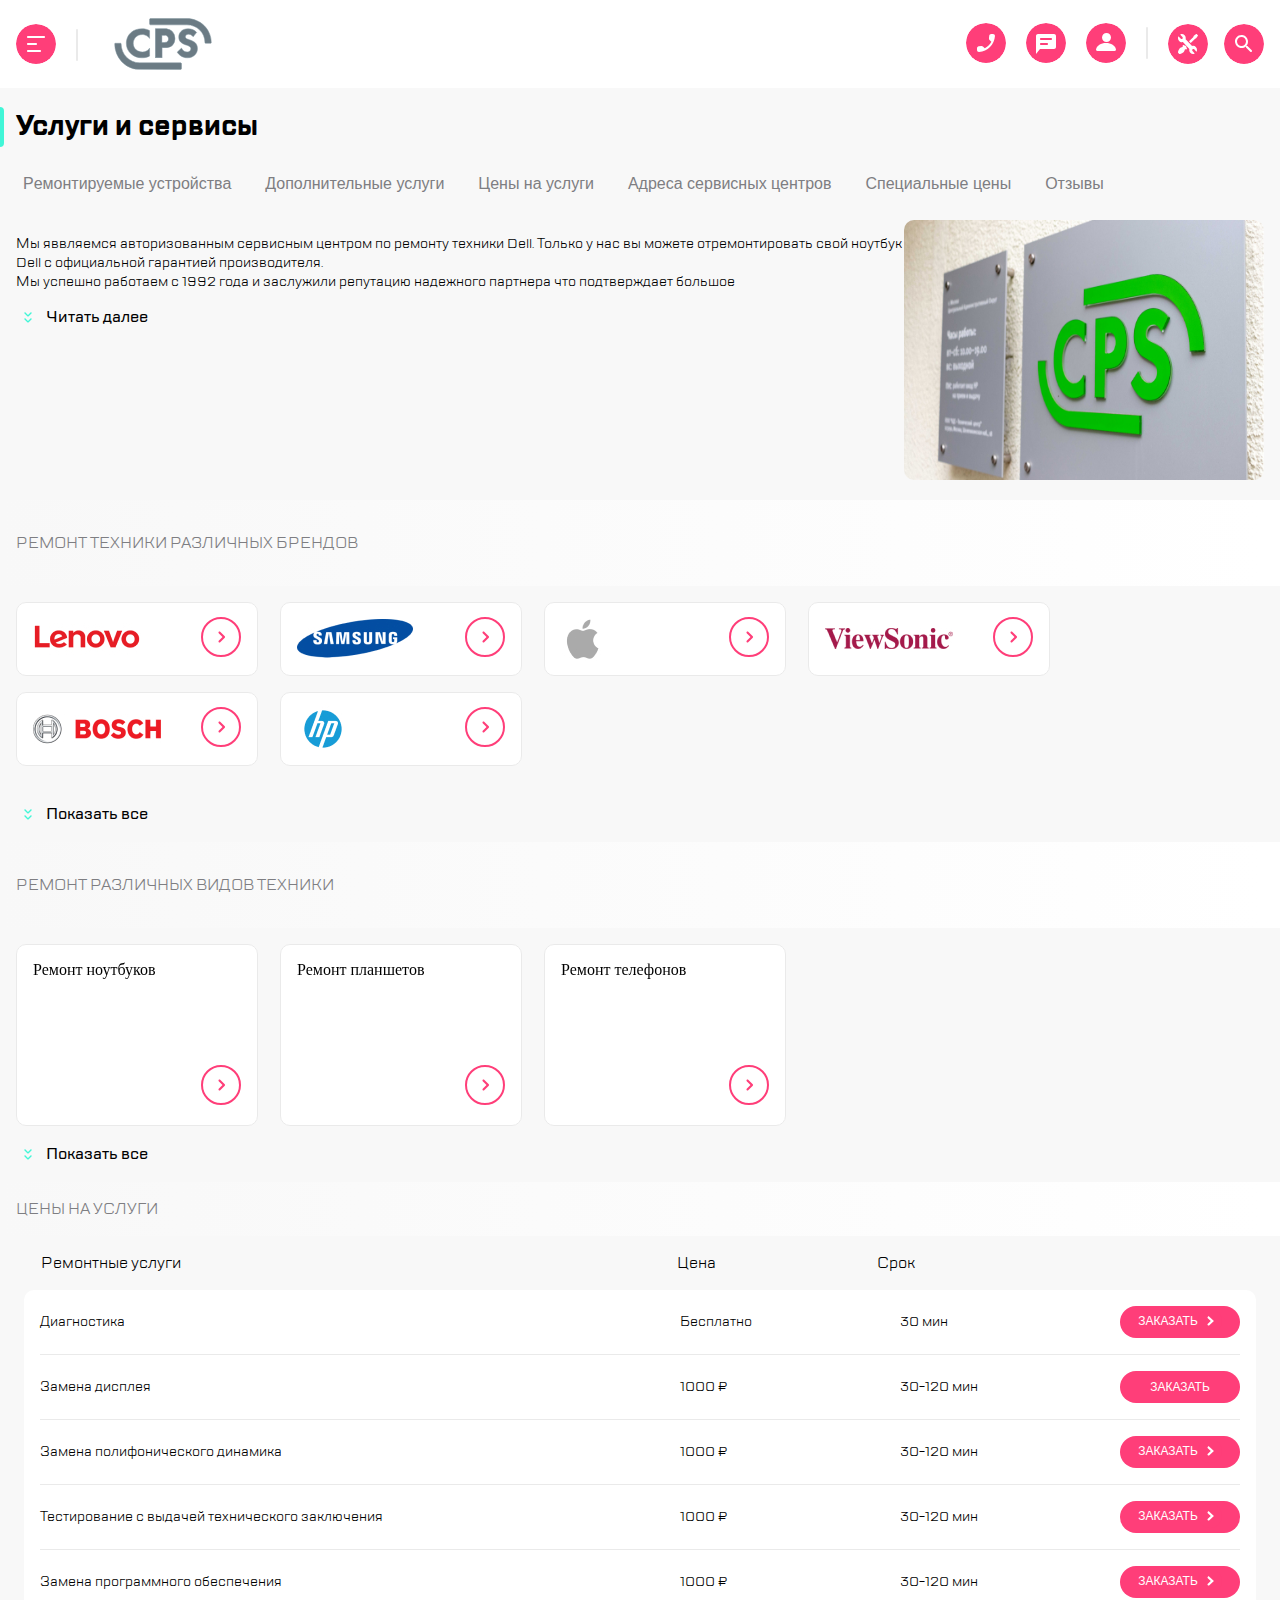
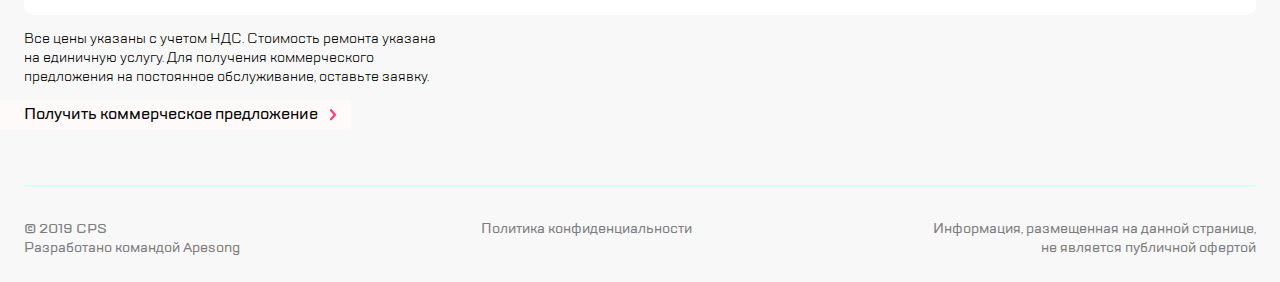
==== commit b18bfd22: "Updates" ====
--- a/index.html
+++ b/index.html
@@ -384,7 +384,7 @@
       <div class="price-text__conteiner">
         <p class="price-text__head">Все цены указаны с учетом НДС. Стоимость ремонта указана на единичную услугу.
           Для получения коммерческого предложения на постоянное обслуживание, оставьте заявку.</p>
-        <button class="price-text__button">Получить комерческое предложение <img class="price-text__img" src="img/icons/text-price.svg"></button>
+        <button class="price-text__button">Получить коммерческое предложение <img class="price-text__img" src="img/icons/text-price.svg"></button>
       </div>
     </section>
 
--- a/style.css
+++ b/style.css
@@ -959,6 +959,9 @@
   font-weight: normal;
   font-style: italic; }
 
+.scroll {
+  overflow: hidden; }
+
 body {
   background-color: #F8F8F8;
   padding: 0;
